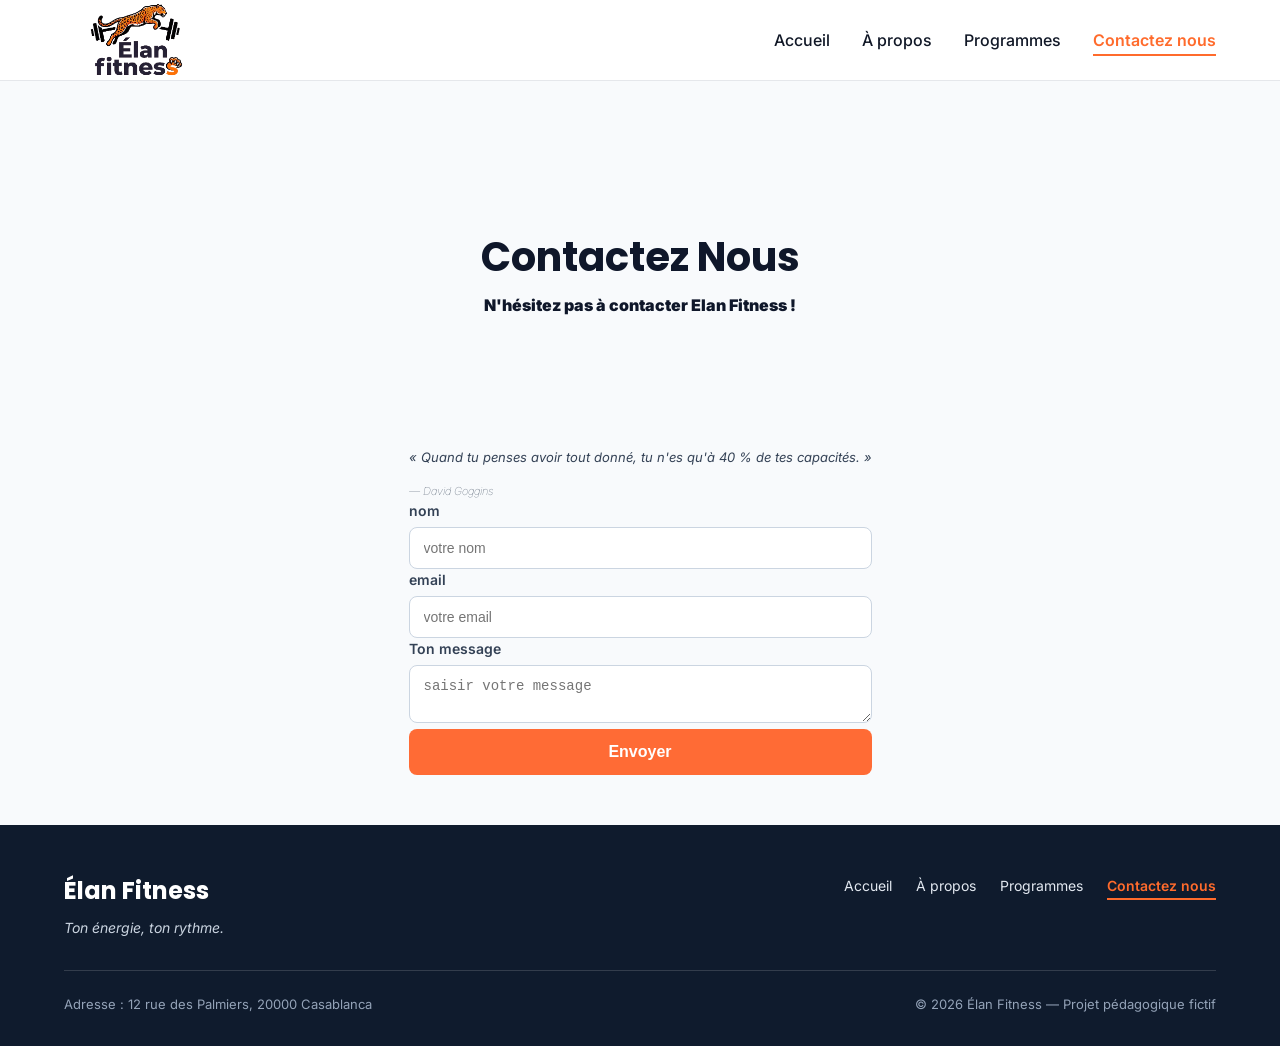
==== contact.html @ 1948751c "t" ====
<!DOCTYPE html>
<html lang="fr">

<head>
    <meta charset="UTF-8">
    <meta name="viewport" content="width=device-width, initial-scale=1">
    <meta name="description"
        content="Élan Fitness, salle de sport à Casablanca : musculation, yoga, cardio et boxe fitness avec des coachs diplômés. Réservez votre cours d'essai gratuit.">
    <title>Élan Fitness | Salle de sport à Casablanca</title>

    <link rel="preconnect" href="https://fonts.googleapis.com">
    <link rel="preconnect" href="https://fonts.gstatic.com" crossorigin>
    <link
        href="https://fonts.googleapis.com/css2?family=Inter:wght@400;500;600&family=Poppins:wght@600;700;800&display=swap"
        rel="stylesheet">
    <link rel="stylesheet" href="style.css">

    <link rel="stylesheet" href="contact.css">
</head>

<body>

    <header class="en-tete">
        <div class="conteneur en-tete-contenu">
            <a href="contact.html" class="logo"><img src="img/image-removebg-preview.png">
            </a>
            <nav aria-label="Navigation principale">


                <ul class="menu">
                    <li><a href="index.html">Accueil</a></li>
                    <li><a href="propos.html">À propos</a></li>
                    <li><a href="program.html">Programmes</a></li>
                    <li><a href="contact.html" class="lien-actif">Contactez nous</a></li>
                </ul>

            </nav>
        </div>
    </header>

    <div class="container">
        <section id="contact" class="section">
            <div class="conteneur">

                <div class="section-titre">
                    <h2>Contactez Nous</h2>
                    <p> N'hésitez pas à contacter Elan Fitness ! </p>
                </div>

            </div>
        </section>
        <form class="contacte">
            <blockquote class="quote-goggins">
        <p>« Quand tu penses avoir tout donné, tu n'es qu'à 40 % de tes capacités. »</p>
        <cite>— David Goggins</cite>
    </blockquote>
            <div>


                <label>nom</label>
                <input type="text" id="nom" placeholder="votre nom">
            </div>

            <div>


                <label>email</label>
                <input type="text" id="email" placeholder="votre email">

            </div>

            <div>


                <label> Ton message</label>
                <textarea placeholder="saisir votre message"></textarea>

            </div>



            <button type="submit">Envoyer</button>

        </form>
        </section>

    </div>

    <footer class="pied-de-page">
        <div class="conteneur">

            <div class="pied-haut">
                <div>
                    <p class="logo logo-clair">Élan Fitness</p>
                    <p class="slogan">Ton énergie, ton rythme.</p>
                </div>

                <nav aria-label="Navigation du pied de page">
                    <ul class="menu menu-pied">
                        <li><a href="index.html">Accueil</a></li>
                        <li><a href="propos.html">À propos</a></li>
                        <li><a href="program.html">Programmes</a></li>
                        <li><a href="contact.html" class="lien-actif">Contactez nous</a></li>
                    </ul>
                </nav>
            </div>

            <div class="pied-bas">
                <p>Adresse : 12 rue des Palmiers, 20000 Casablanca</p>
                <p>&copy; 2026 Élan Fitness — Projet pédagogique fictif</p>
            </div>

        </div>
    </footer>



</body>
---- style.css ----
* {
  box-sizing: border-box;
  margin: 0;
  padding: 0;
}

html {
  scroll-behavior: smooth;
}

body {
  font-family: 'Inter', Arial, sans-serif;
  font-size: 16px;
  line-height: 1.5;
  color: #1F2937;
  background-color: #F7F8FA;
}

h1,
h2,
h3,
h4 {
  font-family: 'Poppins', Arial, sans-serif;
  color: #0F1B2D;
}

a {
  color: inherit;
  text-decoration: none;
}

ul {
  list-style: none;
}

img {
  display: block;
  max-width: 100%;
}

a:focus-visible,
button:focus-visible {
  outline: 3px solid #FF6B2C;
  outline-offset: 2px;
}

.conteneur {
  width: 100%;
  max-width: 1200px;
  margin: 0 auto;
  padding: 0 24px;
}

.section {
  padding: 96px 0;
}

.section-blanche {
  background-color: #FFFFFF;
  border-top: 1px solid #E5E7EB;
  border-bottom: 1px solid #E5E7EB;
}

.section-titre {
  max-width: 640px;
  margin: 0 auto 64px;
  text-align: center;
}

.section-titre h2 {
  font-size: 32px;
  margin-bottom: 16px;
}

.section-titre h3 {
  font-size: 26px;
  margin-bottom: 12px;
}

.section-titre p {
  color: #4B5563;
}

.sur-titre {
  font-size: 14px;
  font-weight: 600;
  color: #FF6B2C;
  text-transform: uppercase;
  letter-spacing: 1px;
  margin-bottom: 12px;
}

.bouton {
  display: inline-block;
  padding: 14px 28px;
  border-radius: 8px;
  font-size: 16px;
  font-weight: 600;
  text-align: center;
  cursor: pointer;
}

.bouton-principal {
  background-color: #FF6B2C;
  border: 1px solid #FF6B2C;
  color: #FFFFFF;
}

.bouton-principal:hover {
  background-color: #F05817;
}

.bouton-secondaire {
  background-color: #FFFFFF;
  border: 1px solid #0F1B2D;
  color: #0F1B2D;
}

.bouton-secondaire:hover {
  background-color: #F3F4F6;
}

.cartes {
  display: flex;
  gap: 24px;
}

.carte {
  flex: 1;
  background-color: #FFFFFF;
  border: 1px solid #E5E7EB;
  border-radius: 12px;
  box-shadow: 0 1px 3px rgba(15, 27, 45, 0.08);
}

.icone {
  width: 48px;
  height: 48px;
  background-color: #FFF0EA;
  border-radius: 8px;
  display: flex;
  align-items: center;
  justify-content: center;
}

.icone img {
  width: 24px;
  height: 24px;
}

.icone-petite {
  width: 32px;
  height: 32px;
  border-radius: 50%;
}

.icone-petite img {
  width: 16px;
  height: 16px;
}

.en-tete {
  position: sticky;
  top: 0;
  z-index: 10;
  background-color: #FFFFFF;
  border-bottom: 1px solid #E5E7EB;
}

.en-tete-contenu {
  height: 80px;
  display: flex;
  align-items: center;
  justify-content: space-between;
}

.logo {
  display: flex;
  align-items: center;
  font-family: 'Poppins', Arial, sans-serif;
  font-size: 24px;
  font-weight: 700;
  color: #0F1B2D;
}

.logo after {
  content: "";
  width: 10px;
  height: 10px;
  margin-left: 8px;
  background-color: #FF6B2C;
  border-radius: 50%;
}

.menu {
  display: flex;
  gap: 32px;
}

.menu a {
  font-weight: 500;
  padding-bottom: 4px;
  border-bottom: 2px solid transparent;
}

.menu a:hover {
  color: #FF6B2C;
}

.menu .lien-actif {
  color: #FF6B2C;
  font-weight: 600;
  border-bottom-color: #FF6B2C;
}

.hero {
  padding: 64px 0 96px;
}

.hero-contenu {
  display: flex;
  align-items: center;
  gap: 32px;
}

.hero-texte {
  flex: 7;
}

.hero-texte h1 {
  font-size: 48px;
  font-weight: 800;
  line-height: 1.2;
  margin-bottom: 24px;
}

.hero-description {
  max-width: 520px;
  font-size: 18px;
  line-height: 1.6;
  color: #4B5563;
  margin-bottom: 32px;
}

.boutons {
  display: flex;
  flex-wrap: wrap;
  gap: 16px;
}

.hero-image {
  flex: 5;
  min-width: 0;
  height: 400px;
  object-fit: cover;
  border-radius: 16px;
  border: 1px solid #E5E7EB;
  box-shadow: 0 10px 25px rgba(15, 27, 45, 0.15);
}

.chiffres {
  display: flex;
  margin-top: 64px;
  padding: 32px;
  background-color: #FFFFFF;
  border: 1px solid #E5E7EB;
  border-radius: 12px;
  box-shadow: 0 1px 3px rgba(15, 27, 45, 0.08);
}

.chiffre {
  flex: 1;
  text-align: center;
  font-weight: 500;
  color: #0F1B2D;
}

.chiffre+.chiffre {
  border-left: 1px solid #E5E7EB;
}

.chiffre-nombre {
  font-family: 'Poppins', Arial, sans-serif;
  font-size: 36px;
  font-weight: 800;
  color: #FF6B2C;
}

.carte-avantage {
  padding: 24px;
  background-color: #F7F8FA;
  box-shadow: none;
}

.carte-avantage .icone {
  margin-bottom: 20px;
}

.carte-avantage h3 {
  font-size: 20px;
  margin-bottom: 8px;
}

.carte-avantage p {
  color: #4B5563;
  line-height: 1.6;
}

.apropos-contenu {
  display: flex;
  align-items: center;
  gap: 64px;
}

.apropos-texte {
  flex: 7;
}

.apropos-texte h2 {
  font-size: 36px;
  line-height: 1.2;
  margin-bottom: 20px;
}

.apropos-texte p {
  color: #4B5563;
  line-height: 1.7;
  margin-bottom: 16px;
}

.valeurs {
  display: flex;
  gap: 16px;
  margin-top: 32px;
}

.valeur {
  flex: 1;
  display: flex;
  align-items: center;
  gap: 12px;
  padding: 12px 16px;
  background-color: #FFFFFF;
  border: 1px solid #E5E7EB;
  border-radius: 12px;
  font-family: 'Poppins', Arial, sans-serif;
  font-size: 14px;
  font-weight: 600;
  color: #0F1B2D;
}

.apropos-image {
  flex: 5;
  min-width: 0;
  height: 360px;
  object-fit: cover;
  border-radius: 16px;
  box-shadow: 0 10px 25px rgba(15, 27, 45, 0.15);
}

.carte-programme {
  display: flex;
  flex-direction: column;
  overflow: hidden;
}

.carte-programme>img {
  width: 100%;
  height: 200px;
  object-fit: cover;
}

.programme-corps {
  flex: 1;
  display: flex;
  flex-direction: column;
  padding: 20px;
}

.programme-corps h3 {
  font-size: 20px;
  margin-bottom: 8px;
}

.programme-corps p {
  font-size: 15px;
  color: #4B5563;
}

.etiquette {
  align-self: flex-start;
  padding: 4px 10px;
  margin-bottom: 12px;
  border-radius: 6px;
  font-size: 12px;
  font-weight: 600;
}

.etiquette-orange {
  background-color: #FFEDE5;
  color: #C2410C;
}

.etiquette-bleue {
  background-color: #DBEAFE;
  color: #1D4ED8;
}

.etiquette-verte {
  background-color: #D1FAE5;
  color: #047857;
}

.programme-corps .duree {
  display: flex;
  align-items: center;
  gap: 8px;
  margin-top: auto;
  padding-top: 16px;
  border-top: 1px solid #E5E7EB;
  font-size: 13px;
  font-weight: 600;
  color: #0F1B2D;
}

.programme-corps h3+p {
  margin-bottom: 16px;
}

.duree img {
  width: 16px;
  height: 16px;
}

.formules {
  margin-top: 96px;
}

.formule {
  position: relative;
  display: flex;
  flex-direction: column;
  padding: 28px;
}

.formule h4 {
  font-size: 20px;
}

.prix {
  margin: 8px 0 16px;
  font-family: 'Poppins', Arial, sans-serif;
  font-size: 30px;
  font-weight: 800;
  color: #FF6B2C;
}

.prix span {
  font-family: 'Inter', Arial, sans-serif;
  font-size: 16px;
  font-weight: 500;
  color: #4B5563;
}

.prix-note {
  margin: -8px 0 16px;
  font-size: 16px;
  color: #4B5563;
}

.formule-liste {
  flex: 1;
  margin-bottom: 24px;
}

.formule-liste li {
  padding-left: 28px;
  margin-bottom: 12px;
  font-size: 15px;
  background-image: url('img/icone-check.svg');
  background-repeat: no-repeat;
  background-position: left center;
  background-size: 16px;
}

.formule .bouton {
  display: block;
}

.formule-populaire {
  border: 2px solid #FF6B2C;
  box-shadow: 0 10px 25px rgba(255, 107, 44, 0.2);
}

.badge-populaire {
  position: absolute;
  top: -14px;
  left: 50%;
  transform: translateX(-50%);
  padding: 4px 14px;
  background-color: #FF6B2C;
  border-radius: 999px;
  font-size: 12px;
  font-weight: 700;
  text-transform: uppercase;
  color: #FFFFFF;
}

.pied-de-page {
  padding: 48px 0 32px;
  background-color: #0F1B2D;
  color: #FFFFFF;
}

.pied-haut {
  display: flex;
  justify-content: space-between;
  align-items: flex-start;
  padding-bottom: 32px;
  border-bottom: 1px solid rgba(255, 255, 255, 0.15);
}

.logo-clair {
  color: #FFFFFF;
}

.slogan {
  margin-top: 8px;
  font-size: 14px;
  font-style: italic;
  color: #CBD5E1;
}

.menu-pied {
  gap: 24px;
}

.menu-pied a {
  font-size: 14px;
  font-weight: 400;
  color: #E2E8F0;
}

.pied-bas {
  display: flex;
  justify-content: space-between;
  margin-top: 24px;
  font-size: 13px;
  color: #94A3B8;
}



.logo img {
  height: 110px;
  width: auto;
}




@media only screen and (max-width: 800px) {
  .container {
    width: 90%;
  }

  .contact-box {
    flex-direction: column;
  }

  .contact-left,
  .contact-right {
    width: 100%;
  }
}


@media (max-width: 992px) {

  .hero-contenu,
  .apropos-contenu,
  .cartes,
  .valeurs {
    flex-direction: column;
    gap: 24px;
  }

  .chiffres {
    flex-direction: column;
    gap: 16px;
  }

  .chiffre+.chiffre {
    border-left: none;
    border-top: 1px solid #E5E7EB;
    padding-top: 16px;
  }

  .pied-haut,
  .pied-bas {
    flex-direction: column;
    align-items: center;
    text-align: center;
    gap: 16px;
  }

  .en-tete-contenu {
    height: auto !important;
    padding: 14px 20px;
    flex-direction: column;
    gap: 12px;
  }

  .menu {
    flex-wrap: wrap;
    justify-content: center;
    gap: 10px 16xp;
  }
}

img:hover {
  transition: transform 0.3s ease-in-out;
  transform: scale(1.2);
}
---- contact.css ----
* {
  box-sizing: border-box;
  margin: 0;
  padding: 0;
}

body {
  font-family: 'Inter', sans-serif;
  background-color: #F8FAFC;
  color: #111827;
}


.navbar {
  display: flex;
  justify-content: space-between;
  align-items: center;
  padding: 20px 8%;
  background-color: #FFFFFF;
  border-bottom: 1px solid #E2E8F0;
}

.navbar ul {
  display: flex;
  list-style: none;
  gap: 28px;
}

.navbar a {
  text-decoration: none;
  color: #475569;
  font-size: 1 2px;
  font-weight: 500;
  transition: color 0.2s;
}

.navbar a:hover,
.navbar a.active {
  color: #FF6B35;
  font-weight: 600;
}


.container {
  display: flex;
  flex-direction: column;
  align-items: center;
  width: 90%;
  max-width: 480px;
  margin: 50px auto;
}




.section-titre {
  text-align: center;
  margin-bottom: 25px;
}

.section-titre h2 {
  font-family: 'Poppins';
  font-size: 40px;
  font-weight: 700;
  color: #0F172A;
  margin-bottom: 6px;
}

.section-titre p {
  color: #0F172A;
  font-size: 16px;
  font-weight: 1000;
  font-family: 'Inter';
}



.contact-box {
  display: flex;
  justify-content: space-between;
  gap: 24px;
  background-color: #FFFFFF;
  padding: 32px;
  border-radius: 8px;
  box-shadow: 0px 4px 6px rgba(0, 0, 0, 0.1);
}


.field {
  margin-bottom: 18px;
}

label {
  display: block;
  font-weight: 600;
  font-size: 14px;
  margin-bottom: 6px;
  color: #334155;
}

input,
textarea {
  width: 100%;
  padding: 12px 14px;
  border: 1px solid #CBD5E1;
  border-radius: 8px;
  font-size: 14px;
  outline: none;
  transition: border-color 0.2s, box-shadow 0.2s;
}

input:focus,
textarea:focus {
  border-color: #FF6B35;
  box-shadow: 0 0 0 3px rgba(255, 107, 53, 0.15);
}

button {
  width: 100%;
  padding: 14px;
  background-color: #FF6B35;
  color: #FFFFFF;
  border: none;
  border-radius: 8px;
  font-size: 16px;
  font-weight: 600;
  cursor: pointer;
  transition: background-color 0.2s;
}

button:hover {
  background-color: #E85A24;
}












.quote-goggins p {
  font-size: 13px;
  font-style: italic;
  color: #334155;
  margin-bottom: 6px;
  line-height: 3;
}

.quote-goggins cite {
  font-size: 11px;
  font-weight: 70;
  color: #334155;
  font-style: italic;
  display: block;
}









@media only screen and (max-width: 800px) {
  .container {
    width: 90%;
  }

  .contact-box {
    flex-direction: column;
  }

  .contact-left,
  .contact-right {
    width: 100%;
  }
}


@media (max-width: 992px) {

  .hero-contenu,
  .apropos-contenu,
  .cartes,
  .valeurs {
    flex-direction: column;
    gap: 24px;
  }

  .chiffres {
    flex-direction: column;
    gap: 16px;
  }

  .chiffre+.chiffre {
    border-left: none;
    border-top: 1px solid #E5E7EB;
    padding-top: 16px;
  }

  .pied-haut,
  .pied-bas {
    flex-direction: column;
    align-items: center;
    text-align: center;
    gap: 16px;
  }

  .en-tete-contenu {
    height: auto;
    padding: 14px 20px;
    flex-direction: column;
    gap: 12px;
  }

  .menu {
    flex-wrap: wrap;
    justify-content: center;
    gap: 10px 16xp;
  }
}
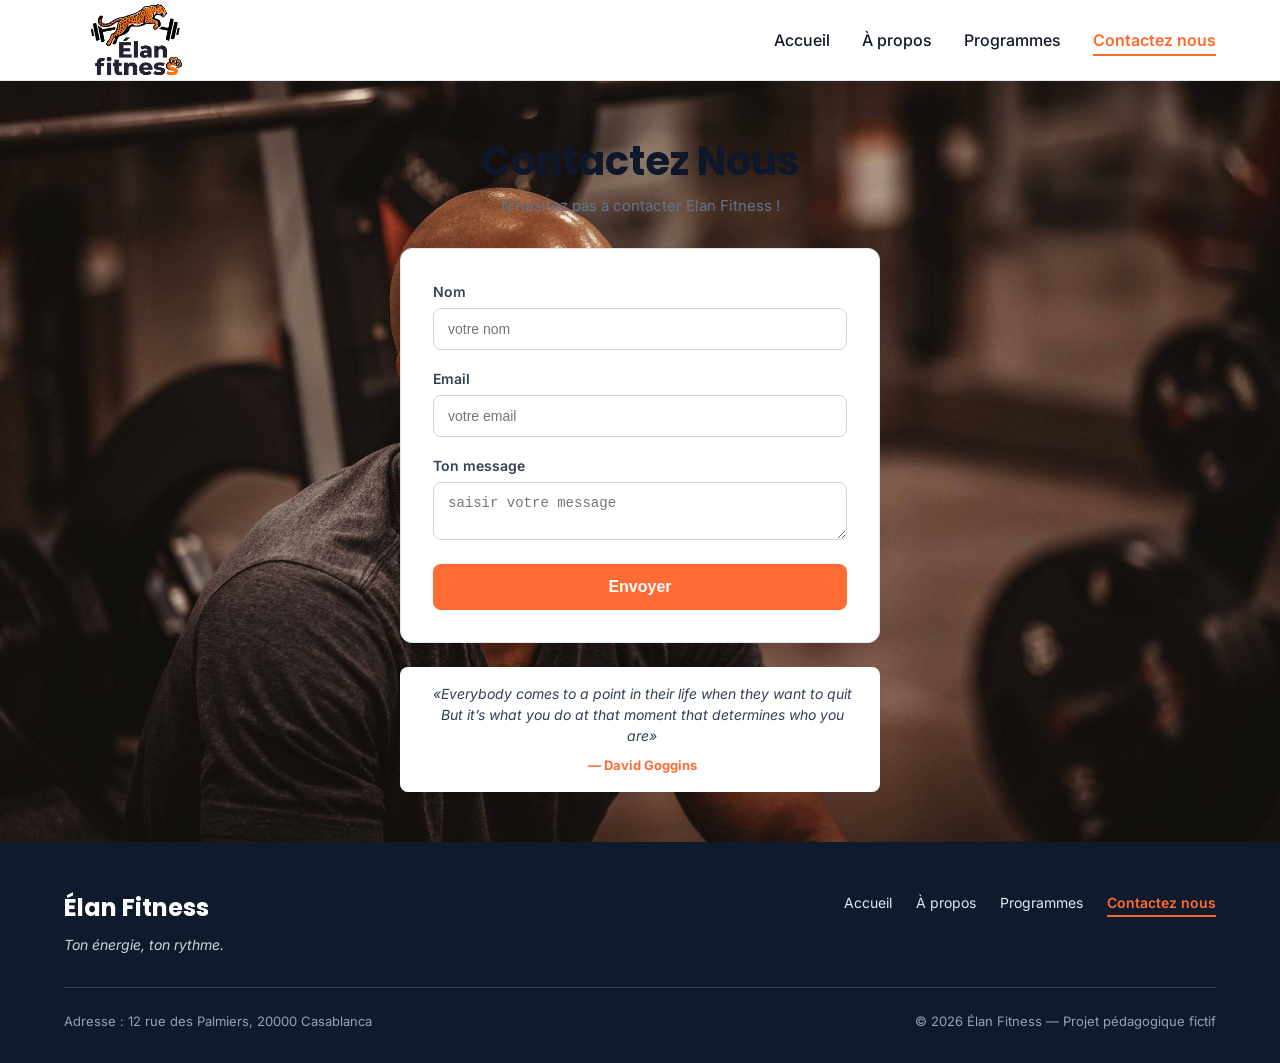
==== commit 1c3ec235: "adding some new animations" ====
--- a/contact.html
+++ b/contact.html
@@ -22,79 +22,63 @@
 
     <header class="en-tete">
         <div class="conteneur en-tete-contenu">
-            <a href="contact.html" class="logo"><img src="img/image-removebg-preview.png">
-            </a>
+            <a href="index.html" class="logo"><img src="img/image-removebg-preview.png" alt="Élan Fitness Logo"></a>
             <nav aria-label="Navigation principale">
-
-
                 <ul class="menu">
                     <li><a href="index.html">Accueil</a></li>
                     <li><a href="propos.html">À propos</a></li>
                     <li><a href="program.html">Programmes</a></li>
                     <li><a href="contact.html" class="lien-actif">Contactez nous</a></li>
                 </ul>
-
             </nav>
         </div>
     </header>
 
     <div class="container">
+        <a href="contact.html" class="background-image"><img src="img/david-goggins-resting-e11ibealqmy7ckwh.jpg"
+                alt=></a>
         <section id="contact" class="section">
-            <div class="conteneur">
-
-                <div class="section-titre">
-                    <h2>Contactez Nous</h2>
-                    <p> N'hésitez pas à contacter Elan Fitness ! </p>
-                </div>
-
+            <div class="section-titre">
+                <h2>Contactez Nous</h2>
+                <p>N'hésitez pas à contacter Elan Fitness !</p>
             </div>
         </section>
-        <form class="contacte">
-            <blockquote class="quote-goggins">
-        <p>« Quand tu penses avoir tout donné, tu n'es qu'à 40 % de tes capacités. »</p>
-        <cite>— David Goggins</cite>
-    </blockquote>
-            <div>
 
-
-                <label>nom</label>
+        <!-- Formulaire b class contact-box -->
+        <form class="contact-box">
+            <div class="field">
+                <label for="nom">Nom</label>
                 <input type="text" id="nom" placeholder="votre nom">
             </div>
 
-            <div>
-
-
-                <label>email</label>
-                <input type="text" id="email" placeholder="votre email">
-
+            <div class="field">
+                <label for="email">Email</label>
+                <input type="email" id="email" placeholder="votre email">
             </div>
 
-            <div>
-
-
-                <label> Ton message</label>
-                <textarea placeholder="saisir votre message"></textarea>
-
+            <div class="field">
+                <label for="message">Ton message</label>
+                <textarea id="message" placeholder="saisir votre message"></textarea>
             </div>
 
+            <button type="submit">Envoyer</button>
+        </form>
 
-
-            <button type="submit">Envoyer</button>
-
-        </form>
-        </section>
-
+        <!-- Citation David Goggins m-hottat m-wara l-form -->
+        <blockquote class="quote-goggins">
+            <p>«Everybody comes to a point in their life when they want to quit But it’s what you do at that moment
+                that determines who you are»</p>
+            <cite>— David Goggins</cite>
+        </blockquote>
     </div>
 
     <footer class="pied-de-page">
         <div class="conteneur">
-
             <div class="pied-haut">
                 <div>
                     <p class="logo logo-clair">Élan Fitness</p>
                     <p class="slogan">Ton énergie, ton rythme.</p>
                 </div>
-
                 <nav aria-label="Navigation du pied de page">
                     <ul class="menu menu-pied">
                         <li><a href="index.html">Accueil</a></li>
@@ -104,15 +88,11 @@
                     </ul>
                 </nav>
             </div>
-
             <div class="pied-bas">
                 <p>Adresse : 12 rue des Palmiers, 20000 Casablanca</p>
                 <p>&copy; 2026 Élan Fitness — Projet pédagogique fictif</p>
             </div>
-
         </div>
     </footer>
 
-
-
 </body>
--- a/style.css
+++ b/style.css
@@ -131,6 +131,12 @@
   border: 1px solid #E5E7EB;
   border-radius: 12px;
   box-shadow: 0 1px 3px rgba(15, 27, 45, 0.08);
+}
+
+.carte:hover {
+  scale: 1.02;
+  box-shadow: 0 0 20px rgba(12, 58, 152, 0.8);
+  transform: translateY(-2px);
 }
 
 .icone {
@@ -620,5 +626,5 @@
 
 img:hover {
   transition: transform 0.3s ease-in-out;
-  transform: scale(1.2);
+  transform: scale(0.98);
 }
--- a/contact.css
+++ b/contact.css
@@ -10,37 +10,7 @@
   color: #111827;
 }
 
-
-.navbar {
-  display: flex;
-  justify-content: space-between;
-  align-items: center;
-  padding: 20px 8%;
-  background-color: #FFFFFF;
-  border-bottom: 1px solid #E2E8F0;
-}
-
-.navbar ul {
-  display: flex;
-  list-style: none;
-  gap: 28px;
-}
-
-.navbar a {
-  text-decoration: none;
-  color: #475569;
-  font-size: 1 2px;
-  font-weight: 500;
-  transition: color 0.2s;
-}
-
-.navbar a:hover,
-.navbar a.active {
-  color: #FF6B35;
-  font-weight: 600;
-}
-
-
+/* Container principal f l-wassat */
 .container {
   display: flex;
   flex-direction: column;
@@ -50,16 +20,14 @@
   margin: 50px auto;
 }
 
-
-
-
+/* Titre */
 .section-titre {
   text-align: center;
   margin-bottom: 25px;
 }
 
 .section-titre h2 {
-  font-family: 'Poppins';
+  font-family: 'Poppins', sans-serif;
   font-size: 40px;
   font-weight: 700;
   color: #0F172A;
@@ -67,24 +35,19 @@
 }
 
 .section-titre p {
-  color: #0F172A;
-  font-size: 16px;
-  font-weight: 1000;
-  font-family: 'Inter';
-}
-
-
-
+  color: #64748B;
+  font-size: 15px;
+}
+
+/* Formulaire Box */
 .contact-box {
-  display: flex;
-  justify-content: space-between;
-  gap: 24px;
+  width: 100%;
   background-color: #FFFFFF;
   padding: 32px;
-  border-radius: 8px;
-  box-shadow: 0px 4px 6px rgba(0, 0, 0, 0.1);
-}
-
+  border-radius: 12px;
+  box-shadow: 0px 4px 15px rgba(0, 0, 0, 0.05);
+  border: 1px solid #E2E8F0;
+}
 
 .field {
   margin-bottom: 18px;
@@ -136,27 +99,70 @@
 
 
 
-
-
-
-
-
-
+/* pour metter les sections nom ... en haut*/
+
+
+container {
+  margin: 20px auto 40px auto !important;
+}
+
+.section {
+  padding: 0 !important;
+  margin-bottom: 15px !important;
+}
+
+.section-titre {
+  margin-bottom: 15px !important;
+}
+
+.section-titre h2 {
+  margin-bottom: 4px !important;
+}
+
+.contact-box {
+  margin-top: 0 !important;
+}
+
+
+
+/* Style dyal Citation David Goggins */
+.quote-goggins {
+  margin-top: 24px;
+  padding: 16px 20px;
+  background-color: #FFFFFF;
+  border-left: 4px solid #FFFFFF;
+  border-radius: 8px;
+  box-shadow: 0 2px 10px rgba(0, 0, 0, 0.03);
+  text-align: center;
+  width: 100%;
+}
 
 .quote-goggins p {
-  font-size: 13px;
+  font-size: 14px;
   font-style: italic;
   color: #334155;
   margin-bottom: 6px;
-  line-height: 3;
 }
 
 .quote-goggins cite {
-  font-size: 11px;
-  font-weight: 70;
-  color: #334155;
-  font-style: italic;
-  display: block;
+  font-size: 13px;
+  font-weight: 700;
+  color: #FF6B35;
+  font-style: normal;
+}
+
+
+
+
+
+.background-image {
+  position: absolute;
+  top: 0;
+  left: 0;
+  width: 100%;
+  height: 100%;
+  object-fit: cover;
+  z-index: -1;
 }
 
 
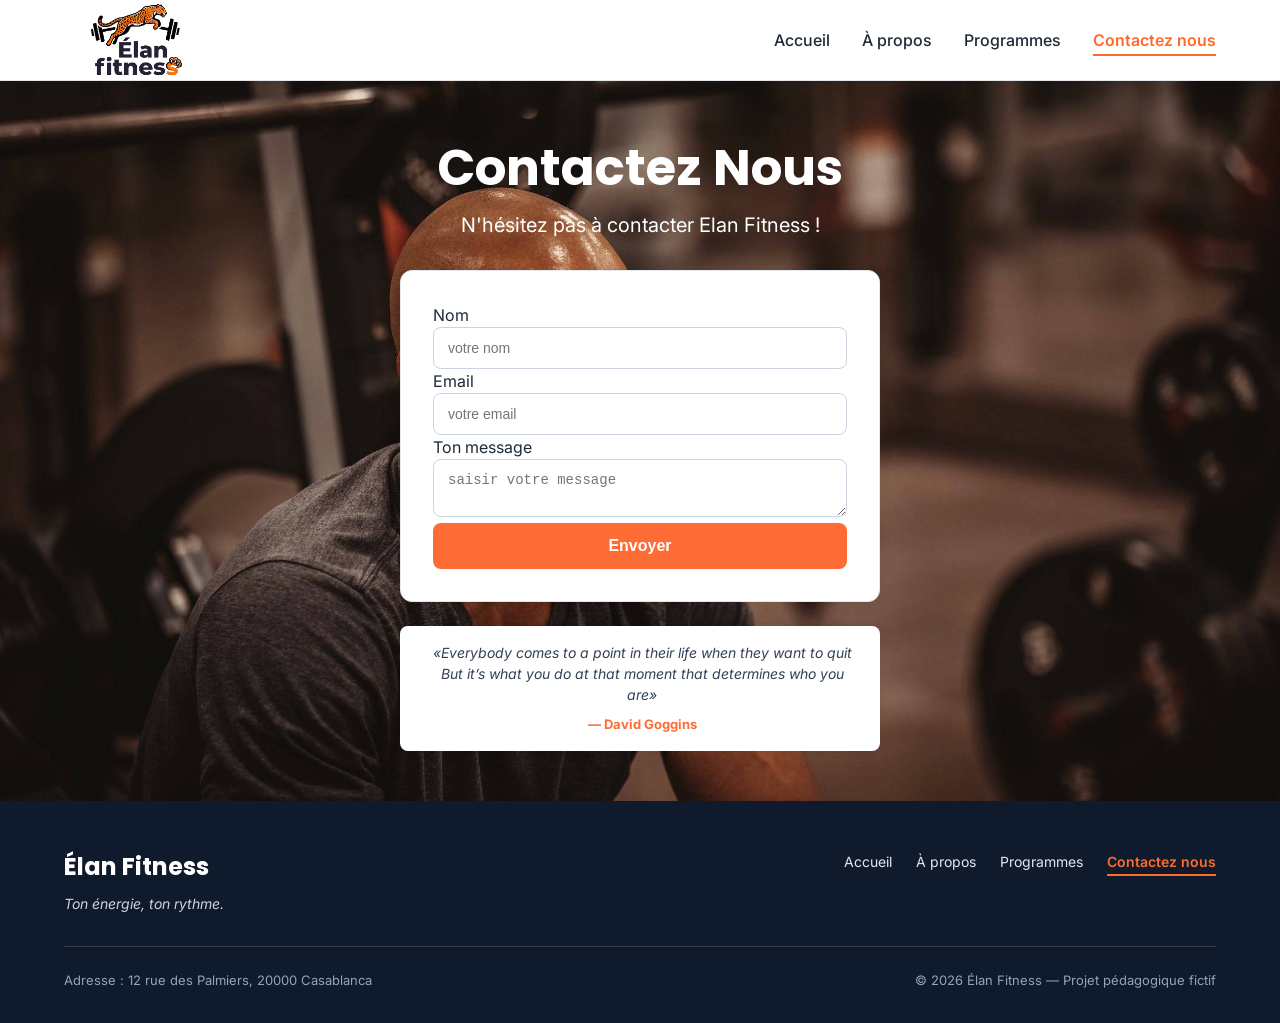
==== commit 1f7561e3: "modfying and adding readme file" ====
--- a/contact.html
+++ b/contact.html
@@ -22,7 +22,7 @@
 
     <header class="en-tete">
         <div class="conteneur en-tete-contenu">
-            <a href="index.html" class="logo"><img src="img/image-removebg-preview.png" alt="Élan Fitness Logo"></a>
+            <a href="contact.html" class="logo"><img src="img/image-removebg-preview.png" alt="Élan Fitness Logo"></a>
             <nav aria-label="Navigation principale">
                 <ul class="menu">
                     <li><a href="index.html">Accueil</a></li>
--- a/style.css
+++ b/style.css
@@ -135,7 +135,7 @@
 
 .carte:hover {
   scale: 1.02;
-  box-shadow: 0 0 20px rgba(12, 58, 152, 0.8);
+  box-shadow: 0 0 20px rgba(247, 69, 5, 0.8);
   transform: translateY(-2px);
 }
 
@@ -565,23 +565,7 @@
 
 
 
-@media only screen and (max-width: 800px) {
-  .container {
-    width: 90%;
-  }
-
-  .contact-box {
-    flex-direction: column;
-  }
-
-  .contact-left,
-  .contact-right {
-    width: 100%;
-  }
-}
-
-
-@media (max-width: 992px) {
+@media (max-width: 1023px) {
 
   .hero-contenu,
   .apropos-contenu,
@@ -620,11 +604,23 @@
   .menu {
     flex-wrap: wrap;
     justify-content: center;
-    gap: 10px 16xp;
-  }
-}
-
-img:hover {
-  transition: transform 0.3s ease-in-out;
-  transform: scale(0.98);
+    gap: 10px 16px;
+
+  }
+}
+
+
+@media (max-width: 767px) {
+  .container {
+    width: 90%;
+  }
+
+  .contact-box {
+    flex-direction: column;
+  }
+
+  .contact-left,
+  .contact-right {
+    width: 100%;
+  }
 }
--- a/contact.css
+++ b/contact.css
@@ -4,13 +4,9 @@
   padding: 0;
 }
 
-body {
-  font-family: 'Inter', sans-serif;
-  background-color: #F8FAFC;
-  color: #111827;
-}
-
-/* Container principal f l-wassat */
+
+
+
 .container {
   display: flex;
   flex-direction: column;
@@ -20,26 +16,21 @@
   margin: 50px auto;
 }
 
-/* Titre */
-.section-titre {
-  text-align: center;
-  margin-bottom: 25px;
-}
 
 .section-titre h2 {
-  font-family: 'Poppins', sans-serif;
-  font-size: 40px;
+  font-family: 'Poppins';
+  font-size: 50px;
   font-weight: 700;
-  color: #0F172A;
+  color: #FFFFFF;
   margin-bottom: 6px;
 }
 
 .section-titre p {
-  color: #64748B;
-  font-size: 15px;
-}
-
-/* Formulaire Box */
+  color: #FFFFFF;
+  font-size: 20px;
+}
+
+
 .contact-box {
   width: 100%;
   background-color: #FFFFFF;
@@ -49,17 +40,8 @@
   border: 1px solid #E2E8F0;
 }
 
-.field {
-  margin-bottom: 18px;
-}
-
-label {
-  display: block;
-  font-weight: 600;
-  font-size: 14px;
-  margin-bottom: 6px;
-  color: #334155;
-}
+
+
 
 input,
 textarea {
@@ -99,33 +81,33 @@
 
 
 
-/* pour metter les sections nom ... en haut*/
+
 
 
 container {
-  margin: 20px auto 40px auto !important;
+  margin: 20px auto 40px auto;
 }
 
 .section {
-  padding: 0 !important;
-  margin-bottom: 15px !important;
+  padding: 0;
+  margin-bottom: 15px;
 }
 
 .section-titre {
-  margin-bottom: 15px !important;
+  margin-bottom: 15px;
 }
 
 .section-titre h2 {
-  margin-bottom: 4px !important;
+  margin-bottom: 4px;
 }
 
 .contact-box {
-  margin-top: 0 !important;
-}
-
-
-
-/* Style dyal Citation David Goggins */
+  margin-top: 0;
+}
+
+
+
+
 .quote-goggins {
   margin-top: 24px;
   padding: 16px 20px;
@@ -152,9 +134,6 @@
 }
 
 
-
-
-
 .background-image {
   position: absolute;
   top: 0;
@@ -168,28 +147,7 @@
 
 
 
-
-
-
-
-
-@media only screen and (max-width: 800px) {
-  .container {
-    width: 90%;
-  }
-
-  .contact-box {
-    flex-direction: column;
-  }
-
-  .contact-left,
-  .contact-right {
-    width: 100%;
-  }
-}
-
-
-@media (max-width: 992px) {
+@media (max-width: 1023px) {
 
   .hero-contenu,
   .apropos-contenu,
@@ -219,7 +177,7 @@
   }
 
   .en-tete-contenu {
-    height: auto;
+    height: auto !important;
     padding: 14px 20px;
     flex-direction: column;
     gap: 12px;
@@ -228,6 +186,23 @@
   .menu {
     flex-wrap: wrap;
     justify-content: center;
-    gap: 10px 16xp;
+    gap: 10px 16px;
+
+  }
+}
+
+
+@media (max-width: 767px) {
+  .container {
+    width: 90%;
+  }
+
+  .contact-box {
+    flex-direction: column;
+  }
+
+  .contact-left,
+  .contact-right {
+    width: 100%;
   }
 }
